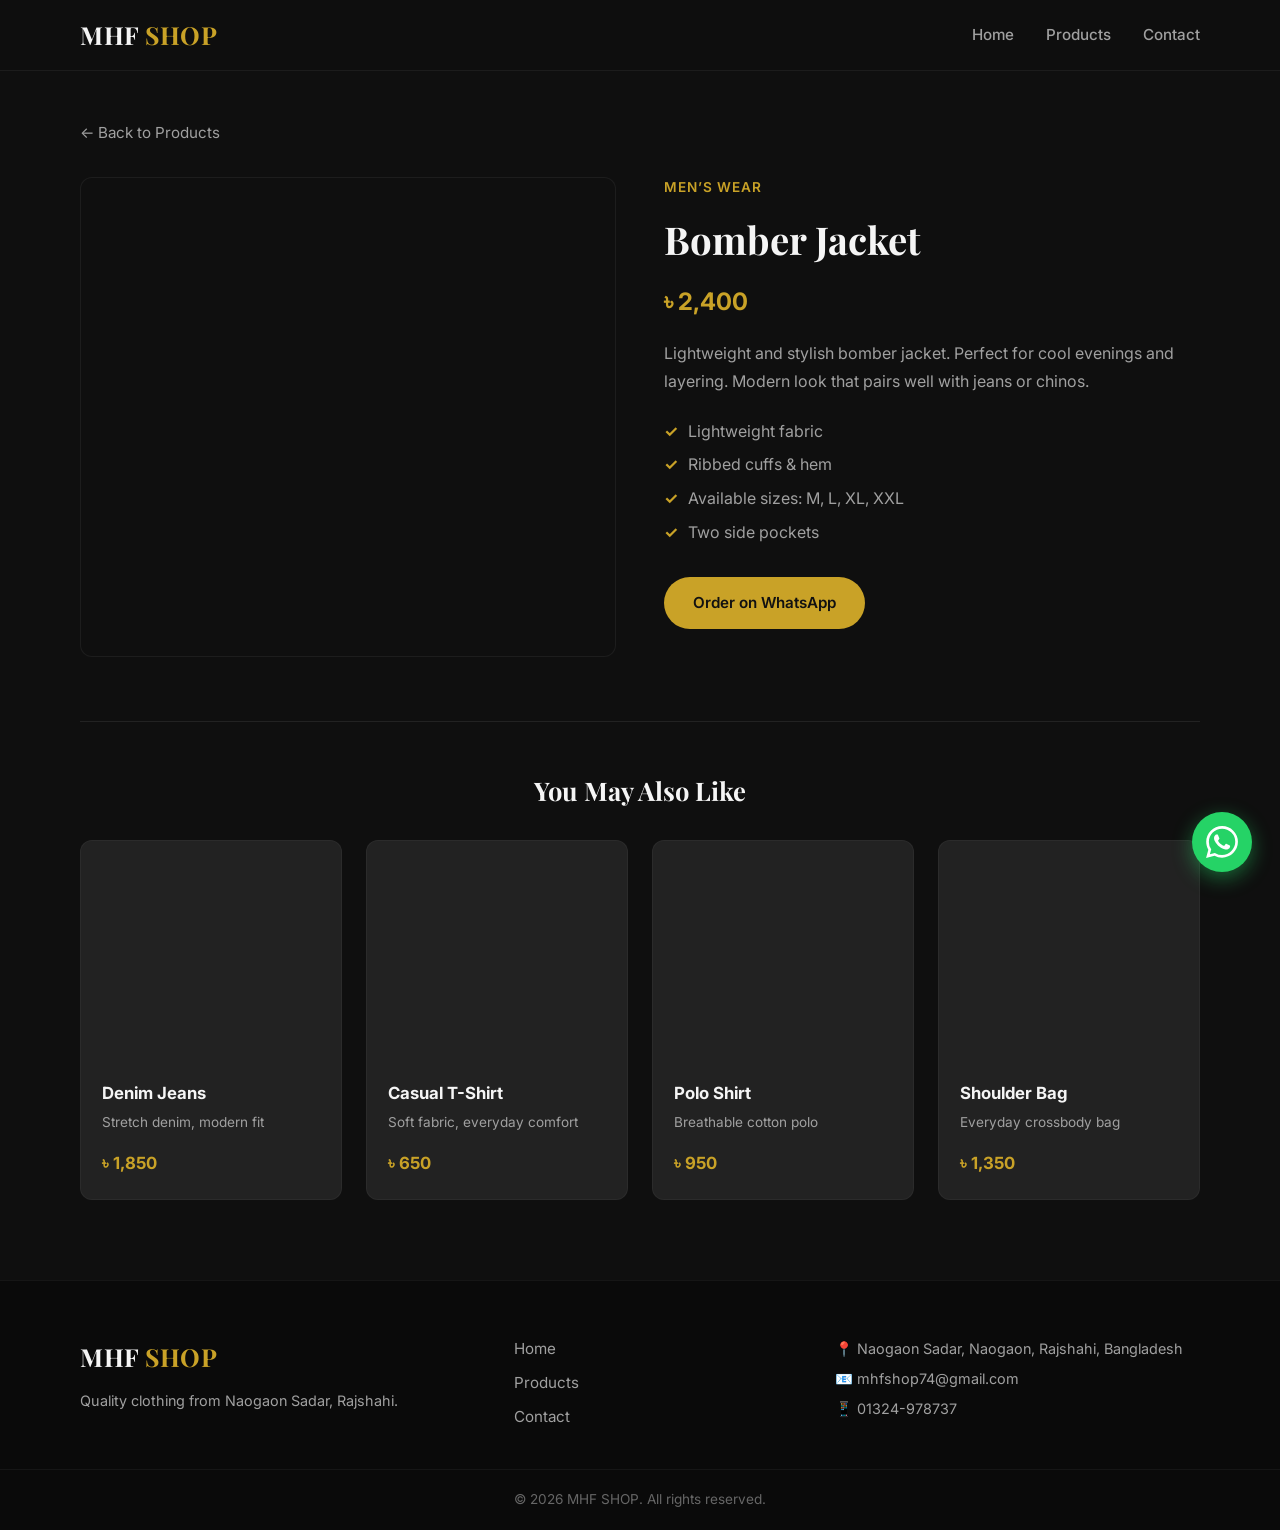
==== product-bomber-jacket.html @ 57a65a0b "Update product-bomber-jacket.html" ====
<!DOCTYPE html>
<html lang="en">
<head>
  <meta charset="UTF-8" />
  <meta name="viewport" content="width=device-width, initial-scale=1.0" />
  <title>Bomber Jacket | MHF SHOP</title>
  <link rel="stylesheet" href="styles.css" />
  <link href="https://fonts.googleapis.com/css2?family=Inter:wght@300;400;500;600;700&family=Playfair+Display:wght@600;700&display=swap" rel="stylesheet" />
</head>
<body>
  <header class="header">
    <div class="container header-inner">
      <a href="index.html" class="logo">MHF <span>SHOP</span></a>
      <nav class="nav" id="nav">
        <a href="index.html">Home</a>
        <a href="products.html">Products</a>
        <a href="index.html#contact">Contact</a>
      </nav>
      <button class="menu-toggle" id="menuToggle" aria-label="Toggle menu"><span></span><span></span><span></span></button>
    </div>
  </header>
  <section class="product-detail">
    <div class="container">
      <a href="products.html" class="back-link">← Back to Products</a>
      <div class="detail-grid">
        <div class="detail-image" style="background-image:url('https://images.unsplash.com/photo-1551028719-00167b16eac5?auto=format&fit=crop&w=800&q=80')"></div>
        <div class="detail-info">
          <p class="detail-category">Men’s Wear</p>
          <h1>Bomber Jacket</h1>
          <p class="detail-price">৳ 2,400</p>
          <p class="detail-desc">Lightweight and stylish bomber jacket. Perfect for cool evenings and layering. Modern look that pairs well with jeans or chinos.</p>
          <ul class="detail-features">
            <li>Lightweight fabric</li>
            <li>Ribbed cuffs & hem</li>
            <li>Available sizes: M, L, XL, XXL</li>
            <li>Two side pockets</li>
          </ul>
          <a href="#" class="btn btn-primary order-whatsapp"
   data-name="bomber jacket"
   data-price="৳ 2400"
   data-image="https://images.unsplash.com/photo-1551028719-00167b16eac5?auto=format&fit=crop&w=800&q=80">
  Order on WhatsApp</a>
        </div>
      </div>
      <div class="suggested">
        <h2>You May Also Like</h2>
        <div class="product-grid">
          <a href="product-denim-jeans.html" class="product-card">
            <div class="product-img" style="background-image:url('https://images.unsplash.com/photo-1594938298603-c8148c4dae35?auto=format&fit=crop&w=500&q=80')"></div>
            <div class="product-info"><h3>Denim Jeans</h3><p class="product-desc">Stretch denim, modern fit</p><span class="price">৳ 1,850</span></div>
          </a>
          <a href="product-casual-tshirt.html" class="product-card">
            <div class="product-img" style="background-image:url('https://images.unsplash.com/photo-1583743814966-8936f5b7be1a?auto=format&fit=crop&w=500&q=80')"></div>
            <div class="product-info"><h3>Casual T-Shirt</h3><p class="product-desc">Soft fabric, everyday comfort</p><span class="price">৳ 650</span></div>
          </a>
          <a href="product-polo-shirt.html" class="product-card">
            <div class="product-img" style="background-image:url('https://images.unsplash.com/photo-1596755094514-f87e34085b2c?auto=format&fit=crop&w=500&q=80')"></div>
            <div class="product-info"><h3>Polo Shirt</h3><p class="product-desc">Breathable cotton polo</p><span class="price">৳ 950</span></div>
          </a>
          <a href="product-shoulder-bag.html" class="product-card">
            <div class="product-img" style="background-image:url('https://images.unsplash.com/photo-1548036328-c9fa89d128fa?auto=format&fit=crop&w=500&q=80')"></div>
            <div class="product-info"><h3>Shoulder Bag</h3><p class="product-desc">Everyday crossbody bag</p><span class="price">৳ 1,350</span></div>
          </a>
        </div>
      </div>
    </div>
  </section>
  <footer class="footer">
    <div class="container footer-inner">
      <div class="footer-brand"><a href="index.html" class="logo">MHF <span>SHOP</span></a><p>Quality clothing from Naogaon Sadar, Rajshahi.</p></div>
      <div class="footer-links"><a href="index.html">Home</a><a href="products.html">Products</a><a href="index.html#contact">Contact</a></div>
      <div class="footer-contact"><p>📍 Naogaon Sadar, Naogaon, Rajshahi, Bangladesh</p><p>📧 mhfshop74@gmail.com</p><p>📱 01324-978737</p></div>
    </div>
    <div class="footer-bottom"><p>© 2026 MHF SHOP. All rights reserved.</p></div>
  </footer>
  <a href="https://wa.me/8801324978737" class="whatsapp-float" target="_blank" rel="noopener" aria-label="Chat on WhatsApp">
    <svg viewBox="0 0 24 24" width="32" height="32" fill="currentColor"><path d="M17.472 14.382c-.297-.149-1.758-.867-2.03-.967-.273-.099-.471-.148-.67.15-.197.297-.767.966-.94 1.164-.173.199-.347.223-.644.075-.297-.15-1.255-.463-2.39-1.475-.883-.788-1.48-1.761-1.653-2.059-.173-.297-.018-.458.13-.606.134-.133.298-.347.446-.52.149-.174.198-.298.298-.497.099-.198.05-.371-.025-.52-.075-.149-.669-1.612-.916-2.207-.242-.579-.487-.5-.669-.51-.173-.008-.371-.01-.57-.01-.198 0-.52.074-.792.372-.272.297-1.04 1.016-1.04 2.479 0 1.462 1.065 2.875 1.213 3.074.149.198 2.096 3.2 5.077 4.487.709.306 1.262.489 1.694.625.712.227 1.36.195 1.871.118.571-.085 1.758-.719 2.006-1.413.248-.694.248-1.289.173-1.413-.074-.124-.272-.198-.57-.347m-5.421 7.403h-.004a9.87 9.87 0 01-5.031-1.378l-.361-.214-3.741.982.998-3.648-.235-.374a9.86 9.86 0 01-1.51-5.26c.001-5.45 4.436-9.884 9.888-9.884 2.64 0 5.122 1.03 6.988 2.898a9.825 9.825 0 012.893 6.994c-.003 5.45-4.435 9.884-9.885 9.884m8.413-18.297A11.815 11.815 0 0012.05 0C5.495 0 .16 5.335.157 11.892c0 2.096.547 4.142 1.588 5.945L.057 24l6.305-1.654a11.882 11.882 0 005.683 1.448h.005c6.554 0 11.89-5.335 11.893-11.893a11.821 11.821 0 00-3.48-8.413z"/></svg>
  </a>
  <script src="script.js"></script>
</body>
</html>
---- styles.css ----
/* ===== Reset & Base ===== */
*, *::before, *::after { box-sizing: border-box; margin: 0; padding: 0; }

:root {
  --bg: #0f0f0f;
  --bg-soft: #1a1a1a;
  --bg-card: #222;
  --text: #f5f5f5;
  --text-muted: #a0a0a0;
  --accent: #c9a227;          /* gold */
  --accent-hover: #e0b830;
  --whatsapp: #25D366;
  --radius: 12px;
  --shadow: 0 10px 30px rgba(0,0,0,0.35);
  --transition: 0.25s ease;
}

html { scroll-behavior: smooth; }

body {
  font-family: 'Inter', system-ui, sans-serif;
  background: var(--bg);
  color: var(--text);
  line-height: 1.6;
  overflow-x: hidden;
}

img { max-width: 100%; display: block; }
a { text-decoration: none; color: inherit; }
ul { list-style: none; }

.container {
  width: min(1120px, 92%);
  margin-inline: auto;
}

/* ===== Header ===== */
.header {
  position: fixed;
  top: 0; left: 0; right: 0;
  z-index: 100;
  background: rgba(15,15,15,0.85);
  backdrop-filter: blur(12px);
  border-bottom: 1px solid rgba(255,255,255,0.06);
}

.header-inner {
  display: flex;
  align-items: center;
  justify-content: space-between;
  height: 70px;
}

.logo {
  font-family: 'Playfair Display', serif;
  font-size: 1.55rem;
  font-weight: 700;
  letter-spacing: 0.5px;
}
.logo span { color: var(--accent); }

.nav {
  display: flex;
  gap: 2rem;
}
.nav a {
  font-size: 0.95rem;
  font-weight: 500;
  color: var(--text-muted);
  transition: color var(--transition);
}
.nav a:hover { color: var(--accent); }

.menu-toggle {
  display: none;
  flex-direction: column;
  gap: 5px;
  background: none;
  border: none;
  cursor: pointer;
  padding: 4px;
}
.menu-toggle span {
  display: block;
  width: 24px;
  height: 2px;
  background: var(--text);
  transition: var(--transition);
}

/* ===== Hero ===== */
.hero {
  position: relative;
  min-height: 100vh;
  display: flex;
  align-items: center;
  background: 
    linear-gradient(135deg, rgba(15,15,15,0.75) 0%, rgba(15,15,15,0.55) 100%),
    url('https://images.unsplash.com/photo-1441986300917-64674bd600d8?auto=format&fit=crop&w=1600&q=80') center/cover no-repeat;
  padding-top: 70px;
}

.hero-overlay {
  position: absolute;
  inset: 0;
  background: radial-gradient(ellipse at 30% 50%, rgba(201,162,39,0.12), transparent 60%);
  pointer-events: none;
}

.hero-content {
  position: relative;
  z-index: 2;
  max-width: 640px;
  padding: 4rem 0;
}

.hero-tag {
  display: inline-block;
  font-size: 0.8rem;
  font-weight: 600;
  letter-spacing: 2px;
  text-transform: uppercase;
  color: var(--accent);
  margin-bottom: 1rem;
}

.hero h1 {
  font-family: 'Playfair Display', serif;
  font-size: clamp(2.6rem, 6vw, 4rem);
  line-height: 1.15;
  margin-bottom: 1.25rem;
}
.hero h1 span { color: var(--accent); }

.hero-desc {
  font-size: 1.1rem;
  color: var(--text-muted);
  margin-bottom: 2rem;
  max-width: 480px;
}

.hero-actions {
  display: flex;
  flex-wrap: wrap;
  gap: 1rem;
}

.btn {
  display: inline-flex;
  align-items: center;
  justify-content: center;
  padding: 0.85rem 1.8rem;
  border-radius: 50px;
  font-weight: 600;
  font-size: 0.95rem;
  transition: all var(--transition);
}

.btn-primary {
  background: var(--accent);
  color: #111;
}
.btn-primary:hover {
  background: var(--accent-hover);
  transform: translateY(-2px);
  box-shadow: 0 8px 20px rgba(201,162,39,0.35);
}

.btn-outline {
  border: 1.5px solid rgba(255,255,255,0.35);
  color: var(--text);
}
.btn-outline:hover {
  border-color: var(--accent);
  color: var(--accent);
}

/* ===== Collections ===== */
.collections {
  padding: 6rem 0;
  background: var(--bg);
}

.section-header {
  text-align: center;
  margin-bottom: 3.5rem;
}
.section-header h2 {
  font-family: 'Playfair Display', serif;
  font-size: clamp(1.9rem, 4vw, 2.6rem);
  margin-bottom: 0.6rem;
}
.section-header p {
  color: var(--text-muted);
  font-size: 1.05rem;
}
.section-header.light h2,
.section-header.light p { color: #fff; }
.section-header.light p { opacity: 0.8; }

.collection-grid {
  display: grid;
  grid-template-columns: repeat(auto-fit, minmax(240px, 1fr));
  gap: 1.5rem;
}

.collection-card {
  background: var(--bg-card);
  border-radius: var(--radius);
  overflow: hidden;
  transition: transform var(--transition), box-shadow var(--transition);
}
.collection-card:hover {
  transform: translateY(-6px);
  box-shadow: var(--shadow);
}

.card-img {
  height: 220px;
  background-size: cover;
  background-position: center;
  transition: transform 0.4s ease;
}
.collection-card:hover .card-img { transform: scale(1.05); }

.card-img.men {
  background-image: url('https://images.unsplash.com/photo-1617137968427-85924c800a22?auto=format&fit=crop&w=600&q=80');
}
.card-img.accessories {
  background-image: url('https://images.unsplash.com/photo-1553062407-98eeb64c6a62?auto=format&fit=crop&w=600&q=80');
}

.card-body {
  padding: 1.4rem 1.5rem 1.6rem;
}
.card-body h3 {
  font-size: 1.2rem;
  margin-bottom: 0.35rem;
}
.card-body p {
  font-size: 0.9rem;
  color: var(--text-muted);
  margin-bottom: 1rem;
}
.card-link {
  font-size: 0.9rem;
  font-weight: 600;
  color: var(--accent);
  transition: color var(--transition);
}
.card-link:hover { color: var(--accent-hover); }

/* ===== About ===== */
.about {
  padding: 6rem 0;
  background: var(--bg-soft);
}

.about-inner {
  display: grid;
  grid-template-columns: 1.4fr 1fr;
  gap: 3.5rem;
  align-items: center;
}

.about-text h2 {
  font-family: 'Playfair Display', serif;
  font-size: clamp(1.8rem, 3.5vw, 2.4rem);
  margin-bottom: 1.2rem;
}
.about-text p {
  color: var(--text-muted);
  margin-bottom: 1rem;
}
.about-text strong { color: var(--text); }

.about-points {
  margin-top: 1.5rem;
}
.about-points li {
  position: relative;
  padding-left: 1.6rem;
  margin-bottom: 0.6rem;
  color: var(--text-muted);
}
.about-points li::before {
  content: "✓";
  position: absolute;
  left: 0;
  color: var(--accent);
  font-weight: 700;
}

.about-card {
  background: var(--bg-card);
  border-radius: var(--radius);
  padding: 2rem;
  border: 1px solid rgba(255,255,255,0.06);
}
.about-card h3 {
  font-size: 1.25rem;
  margin-bottom: 1.2rem;
  color: var(--accent);
}
.location {
  display: flex;
  gap: 0.6rem;
  color: var(--text-muted);
  margin-bottom: 1.5rem;
  line-height: 1.5;
}
.location svg { flex-shrink: 0; margin-top: 3px; color: var(--accent); }

.social-link {
  display: inline-flex;
  align-items: center;
  gap: 0.5rem;
  font-weight: 600;
  color: var(--text);
  transition: color var(--transition);
}
.social-link:hover { color: var(--accent); }
.social-link svg { color: #1877F2; }

/* ===== Contact ===== */
.contact {
  padding: 6rem 0;
  background: linear-gradient(160deg, #1a1508 0%, #0f0f0f 60%);
}

.contact-grid {
  display: grid;
  grid-template-columns: repeat(auto-fit, minmax(240px, 1fr));
  gap: 1.5rem;
}

.contact-card {
  background: var(--bg-card);
  border-radius: var(--radius);
  padding: 2rem 1.5rem;
  text-align: center;
  border: 1px solid rgba(255,255,255,0.05);
  transition: transform var(--transition), border-color var(--transition);
}
.contact-card:hover {
  transform: translateY(-5px);
  border-color: rgba(201,162,39,0.35);
}

.contact-icon {
  width: 56px;
  height: 56px;
  border-radius: 50%;
  display: grid;
  place-items: center;
  margin: 0 auto 1.1rem;
}
.contact-icon.whatsapp { background: rgba(37,211,102,0.15); color: var(--whatsapp); }
.contact-icon.email { background: rgba(201,162,39,0.15); color: var(--accent); }
.contact-icon.facebook { background: rgba(24,119,242,0.15); color: #1877F2; }

.contact-card h3 {
  font-size: 1.15rem;
  margin-bottom: 0.35rem;
}
.contact-card p {
  font-size: 0.9rem;
  color: var(--text-muted);
  margin-bottom: 1rem;
}
.contact-card .cta {
  font-size: 0.85rem;
  font-weight: 600;
  color: var(--accent);
}

/* ===== Footer ===== */
.footer {
  background: #0a0a0a;
  border-top: 1px solid rgba(255,255,255,0.05);
  padding-top: 3.5rem;
}

.footer-inner {
  display: grid;
  grid-template-columns: 1.4fr 1fr 1.3fr;
  gap: 2.5rem;
  padding-bottom: 2.5rem;
}

.footer-brand .logo { margin-bottom: 0.8rem; display: inline-block; }
.footer-brand p { color: var(--text-muted); font-size: 0.9rem; }

.footer-links {
  display: flex;
  flex-direction: column;
  gap: 0.6rem;
}
.footer-links a {
  color: var(--text-muted);
  font-size: 0.95rem;
  transition: color var(--transition);
}
.footer-links a:hover { color: var(--accent); }

.footer-contact p {
  color: var(--text-muted);
  font-size: 0.9rem;
  margin-bottom: 0.45rem;
}

.footer-bottom {
  border-top: 1px solid rgba(255,255,255,0.05);
  padding: 1.2rem 0;
  text-align: center;
}
.footer-bottom p {
  font-size: 0.85rem;
  color: #666;
}

/* ===== Floating WhatsApp ===== */
.whatsapp-float {
  position: fixed;
  bottom: 28px;
  right: 28px;
  width: 60px;
  height: 60px;
  background: var(--whatsapp);
  color: #fff;
  border-radius: 50%;
  display: grid;
  place-items: center;
  box-shadow: 0 6px 20px rgba(37,211,102,0.45);
  z-index: 99;
  transition: transform 0.2s ease, box-shadow 0.2s ease;
}
.whatsapp-float:hover {
  transform: scale(1.08);
  box-shadow: 0 8px 28px rgba(37,211,102,0.55);
}
.whatsapp-float:active { transform: scale(0.96); }

/* ===== Responsive ===== */
@media (max-width: 900px) {
  .about-inner {
    grid-template-columns: 1fr;
    gap: 2.5rem;
  }
  .footer-inner {
    grid-template-columns: 1fr;
    gap: 2rem;
  }
}

@media (max-width: 768px) {
  .nav {
    position: fixed;
    top: 70px;
    left: 0; right: 0;
    background: var(--bg-soft);
    flex-direction: column;
    align-items: center;
    padding: 1.5rem 0;
    gap: 1.2rem;
    transform: translateY(-120%);
    opacity: 0;
    pointer-events: none;
    transition: all 0.3s ease;
    border-bottom: 1px solid rgba(255,255,255,0.06);
  }
  .nav.open {
    transform: translateY(0);
    opacity: 1;
    pointer-events: auto;
  }
  .menu-toggle { display: flex; }

  .hero-content { text-align: center; }
  .hero-actions { justify-content: center; }
  .hero-desc { margin-inline: auto; }
}

@media (max-width: 480px) {
  .whatsapp-float {
    width: 54px;
    height: 54px;
    bottom: 20px;
    right: 20px;
  }
  .whatsapp-float svg { width: 28px; height: 28px; }
}

/* ===== Extra: two-col collections ===== */
.collection-grid.two-col {
  grid-template-columns: repeat(2, 1fr);
  max-width: 800px;
  margin-inline: auto;
}
.center-btn {
  text-align: center;
  margin-top: 2.5rem;
}

/* ===== Gallery / Picture Section ===== */
.gallery {
  padding: 6rem 0;
  background: var(--bg-soft);
}
.gallery-grid {
  display: grid;
  grid-template-columns: repeat(3, 1fr);
  gap: 1rem;
}
.gallery-item {
  height: 240px;
  border-radius: var(--radius);
  background-size: cover;
  background-position: center;
  transition: transform 0.35s ease;
}
.gallery-item:hover {
  transform: scale(1.03);
}
.gallery-item.g1 { background-image: url('https://images.unsplash.com/photo-1441986300917-64674bd600d8?auto=format&fit=crop&w=600&q=80'); }
.gallery-item.g2 { background-image: url('https://images.unsplash.com/photo-1617137968427-85924c800a22?auto=format&fit=crop&w=600&q=80'); }
.gallery-item.g3 { background-image: url('https://images.unsplash.com/photo-1483985988355-763728e1935b?auto=format&fit=crop&w=600&q=80'); }
.gallery-item.g4 { background-image: url('https://images.unsplash.com/photo-1553062407-98eeb64c6a62?auto=format&fit=crop&w=600&q=80'); }
.gallery-item.g5 { background-image: url('https://images.unsplash.com/photo-1583743814966-8936f5b7be1a?auto=format&fit=crop&w=600&q=80'); }
.gallery-item.g6 { background-image: url('https://images.unsplash.com/photo-1594938298603-c8148c4dae35?auto=format&fit=crop&w=600&q=80'); }

/* ===== Products Page ===== */
.page-hero {
  padding: 140px 0 60px;
  background: linear-gradient(135deg, #1a1508 0%, #0f0f0f 100%);
  text-align: center;
}
.page-hero h1 {
  font-family: 'Playfair Display', serif;
  font-size: clamp(2rem, 5vw, 3rem);
  margin-bottom: 0.6rem;
}
.page-hero p {
  color: var(--text-muted);
  font-size: 1.1rem;
}

.products-section {
  padding: 4rem 0 6rem;
}

.product-category {
  margin-bottom: 4rem;
}
.category-header {
  margin-bottom: 2rem;
  border-bottom: 1px solid rgba(255,255,255,0.08);
  padding-bottom: 1rem;
}
.category-header h2 {
  font-family: 'Playfair Display', serif;
  font-size: 1.8rem;
  margin-bottom: 0.3rem;
}
.category-header p {
  color: var(--text-muted);
}

.product-grid {
  display: grid;
  grid-template-columns: repeat(auto-fill, minmax(240px, 1fr));
  gap: 1.5rem;
}

.product-card {
  background: var(--bg-card);
  border-radius: var(--radius);
  overflow: hidden;
  transition: transform var(--transition), box-shadow var(--transition);
  border: 1px solid rgba(255,255,255,0.04);
}
.product-card:hover {
  transform: translateY(-5px);
  box-shadow: var(--shadow);
}

.product-img {
  height: 220px;
  background-size: cover;
  background-position: center;
  transition: transform 0.4s ease;
}
.product-card:hover .product-img {
  transform: scale(1.05);
}

.product-info {
  padding: 1.2rem 1.3rem 1.4rem;
}
.product-info h3 {
  font-size: 1.05rem;
  margin-bottom: 0.3rem;
}
.product-desc {
  font-size: 0.85rem;
  color: var(--text-muted);
  margin-bottom: 1rem;
}

.product-footer {
  display: flex;
  align-items: center;
  justify-content: space-between;
}
.price {
  font-weight: 700;
  color: var(--accent);
  font-size: 1.05rem;
}

.btn-sm {
  display: inline-block;
  padding: 0.45rem 1rem;
  background: var(--accent);
  color: #111;
  font-size: 0.85rem;
  font-weight: 600;
  border-radius: 50px;
  transition: background var(--transition);
}
.btn-sm:hover {
  background: var(--accent-hover);
}

.order-note {
  text-align: center;
  background: var(--bg-soft);
  border-radius: var(--radius);
  padding: 2rem;
  margin-top: 2rem;
  border: 1px solid rgba(255,255,255,0.06);
}
.order-note p {
  color: var(--text-muted);
  margin-bottom: 1.2rem;
}

.nav a.active {
  color: var(--accent);
}

/* Responsive for new sections */
@media (max-width: 768px) {
  .collection-grid.two-col {
    grid-template-columns: 1fr;
  }
  .gallery-grid {
    grid-template-columns: repeat(2, 1fr);
  }
  .gallery-item {
    height: 180px;
  }
}

@media (max-width: 480px) {
  .gallery-grid {
    grid-template-columns: 1fr;
  }
}

/* ===== Product Detail Page ===== */
.product-detail {
  padding: 120px 0 5rem;
}
.back-link {
  display: inline-block;
  color: var(--text-muted);
  font-size: 0.95rem;
  margin-bottom: 2rem;
  transition: color var(--transition);
}
.back-link:hover { color: var(--accent); }

.detail-grid {
  display: grid;
  grid-template-columns: 1fr 1fr;
  gap: 3rem;
  align-items: start;
  margin-bottom: 4rem;
}
.detail-image {
  height: 480px;
  border-radius: var(--radius);
  background-size: cover;
  background-position: center;
  border: 1px solid rgba(255,255,255,0.06);
}
.detail-category {
  font-size: 0.85rem;
  font-weight: 600;
  letter-spacing: 1px;
  text-transform: uppercase;
  color: var(--accent);
  margin-bottom: 0.6rem;
}
.detail-info h1 {
  font-family: 'Playfair Display', serif;
  font-size: clamp(1.8rem, 4vw, 2.4rem);
  margin-bottom: 0.8rem;
}
.detail-price {
  font-size: 1.5rem;
  font-weight: 700;
  color: var(--accent);
  margin-bottom: 1.2rem;
}
.detail-desc {
  color: var(--text-muted);
  margin-bottom: 1.5rem;
  line-height: 1.7;
}
.detail-features {
  margin-bottom: 2rem;
}
.detail-features li {
  position: relative;
  padding-left: 1.5rem;
  margin-bottom: 0.5rem;
  color: var(--text-muted);
}
.detail-features li::before {
  content: "✓";
  position: absolute;
  left: 0;
  color: var(--accent);
  font-weight: 700;
}

.suggested {
  border-top: 1px solid rgba(255,255,255,0.08);
  padding-top: 3rem;
}
.suggested h2 {
  font-family: 'Playfair Display', serif;
  font-size: 1.6rem;
  margin-bottom: 1.8rem;
  text-align: center;
}
.suggested .product-card {
  text-decoration: none;
  color: inherit;
  display: block;
}

@media (max-width: 768px) {
  .detail-grid {
    grid-template-columns: 1fr;
    gap: 2rem;
  }
  .detail-image {
    height: 320px;
  }
}

/* Product cards as links */
a.product-card {
  text-decoration: none;
  color: inherit;
  display: block;
}
a.product-card .btn-sm {
  pointer-events: none;
}
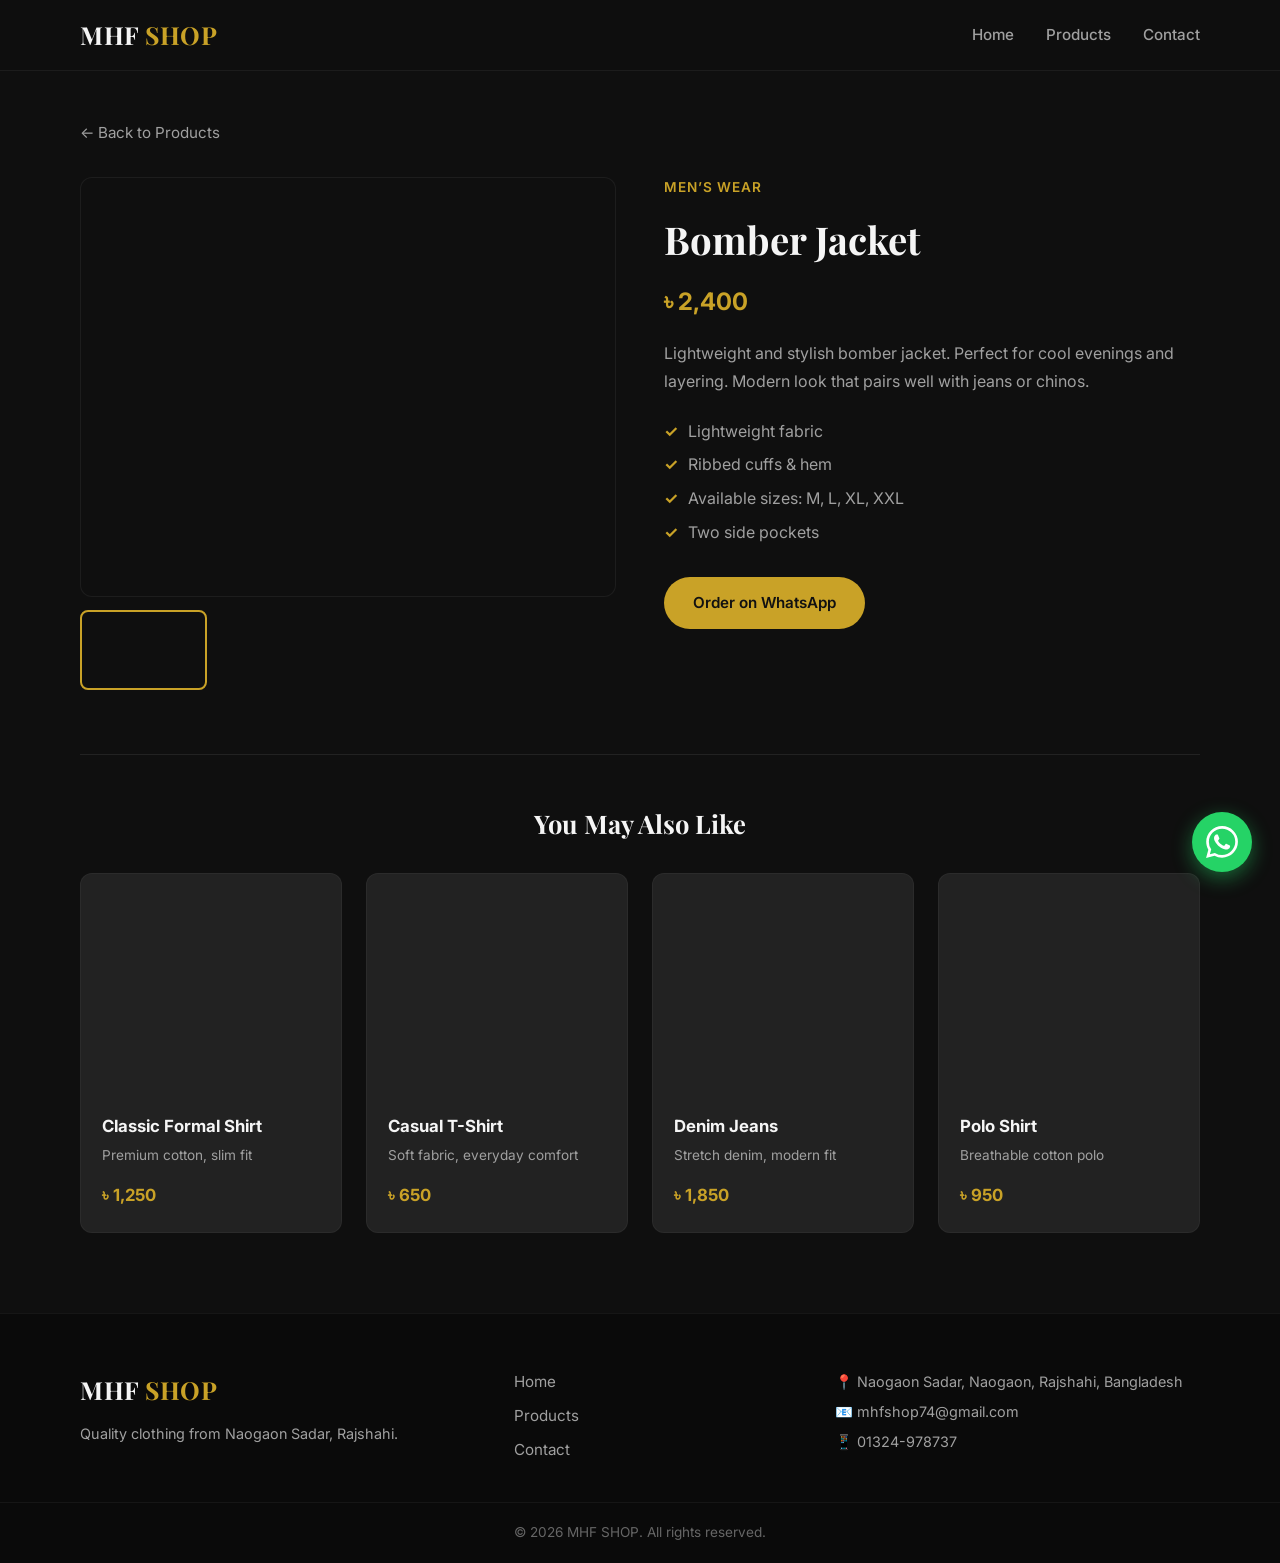
==== commit 799e1618: "Update product-bomber-jacket.html" ====
--- a/product-bomber-jacket.html
+++ b/product-bomber-jacket.html
@@ -19,11 +19,20 @@
       <button class="menu-toggle" id="menuToggle" aria-label="Toggle menu"><span></span><span></span><span></span></button>
     </div>
   </header>
+
   <section class="product-detail">
     <div class="container">
       <a href="products.html" class="back-link">← Back to Products</a>
       <div class="detail-grid">
-        <div class="detail-image" style="background-image:url('https://images.unsplash.com/photo-1551028719-00167b16eac5?auto=format&fit=crop&w=800&q=80')"></div>
+      <div class="detail-gallery">
+        <div class="detail-main-img" id="mainProductImg" style="background-image:url('https://images.unsplash.com/photo-1551028719-00167b16eac5?auto=format&fit=crop&w=800&q=80')"></div>
+        <div class="detail-thumbs">
+          <div class="detail-thumb active" data-img="https://images.unsplash.com/photo-1551028719-00167b16eac5?auto=format&fit=crop&w=800&q=80" style="background-image:url('https://images.unsplash.com/photo-1551028719-00167b16eac5?auto=format&fit=crop&w=800&q=80')"></div>
+          <div class="detail-thumb" data-img="https://images.unsplash.com/photo-1591047139829-d91aecb6caea?auto=format&fit=crop&w=800&q=80" style="background-image:url('https://images.unsplash.com/photo-1591047139829-d91aecb6caea?auto=format&fit=crop&w=800&q=80')"></div>
+          <div class="detail-thumb" data-img="https://images.unsplash.com/photo-1544022613-e87ca75a784a?auto=format&fit=crop&w=800&q=80" style="background-image:url('https://images.unsplash.com/photo-1544022613-e87ca75a784a?auto=format&fit=crop&w=800&q=80')"></div>
+          <div class="detail-thumb" data-img="https://images.unsplash.com/photo-1495105787522-5334e3ffa0ef?auto=format&fit=crop&w=800&q=80" style="background-image:url('https://images.unsplash.com/photo-1495105787522-5334e3ffa0ef?auto=format&fit=crop&w=800&q=80')"></div>
+        </div>
+      </div>
         <div class="detail-info">
           <p class="detail-category">Men’s Wear</p>
           <h1>Bomber Jacket</h1>
@@ -35,44 +44,56 @@
             <li>Available sizes: M, L, XL, XXL</li>
             <li>Two side pockets</li>
           </ul>
-          <a href="#" class="btn btn-primary order-whatsapp"
-   data-name="bomber jacket"
-   data-price="৳ 2400"
-   data-image="https://images.unsplash.com/photo-1551028719-00167b16eac5?auto=format&fit=crop&w=800&q=80">
-  Order on WhatsApp</a>
+          <a href="https://wa.me/8801324978737?text=Hi%20MHF%20SHOP%2C%20I%20want%20to%20order%20Bomber%20Jacket" class="btn btn-primary" target="_blank" rel="noopener">Order on WhatsApp</a>
         </div>
       </div>
+
       <div class="suggested">
         <h2>You May Also Like</h2>
         <div class="product-grid">
-          <a href="product-denim-jeans.html" class="product-card">
-            <div class="product-img" style="background-image:url('https://images.unsplash.com/photo-1594938298603-c8148c4dae35?auto=format&fit=crop&w=500&q=80')"></div>
-            <div class="product-info"><h3>Denim Jeans</h3><p class="product-desc">Stretch denim, modern fit</p><span class="price">৳ 1,850</span></div>
+
+          <a href="product-formal-shirt.html" class="product-card">
+            <div class="product-img" style="background-image:url('https://images.unsplash.com/photo-1602810318383-e386cc2a3ccf?auto=format&fit=crop&w=500&q=80')"></div>
+            <div class="product-info"><h3>Classic Formal Shirt</h3><p class="product-desc">Premium cotton, slim fit</p><span class="price">৳ 1,250</span></div>
           </a>
           <a href="product-casual-tshirt.html" class="product-card">
             <div class="product-img" style="background-image:url('https://images.unsplash.com/photo-1583743814966-8936f5b7be1a?auto=format&fit=crop&w=500&q=80')"></div>
             <div class="product-info"><h3>Casual T-Shirt</h3><p class="product-desc">Soft fabric, everyday comfort</p><span class="price">৳ 650</span></div>
           </a>
+          <a href="product-denim-jeans.html" class="product-card">
+            <div class="product-img" style="background-image:url('https://images.unsplash.com/photo-1594938298603-c8148c4dae35?auto=format&fit=crop&w=500&q=80')"></div>
+            <div class="product-info"><h3>Denim Jeans</h3><p class="product-desc">Stretch denim, modern fit</p><span class="price">৳ 1,850</span></div>
+          </a>
           <a href="product-polo-shirt.html" class="product-card">
             <div class="product-img" style="background-image:url('https://images.unsplash.com/photo-1596755094514-f87e34085b2c?auto=format&fit=crop&w=500&q=80')"></div>
             <div class="product-info"><h3>Polo Shirt</h3><p class="product-desc">Breathable cotton polo</p><span class="price">৳ 950</span></div>
           </a>
-          <a href="product-shoulder-bag.html" class="product-card">
-            <div class="product-img" style="background-image:url('https://images.unsplash.com/photo-1548036328-c9fa89d128fa?auto=format&fit=crop&w=500&q=80')"></div>
-            <div class="product-info"><h3>Shoulder Bag</h3><p class="product-desc">Everyday crossbody bag</p><span class="price">৳ 1,350</span></div>
-          </a>
+
         </div>
       </div>
     </div>
   </section>
+
   <footer class="footer">
     <div class="container footer-inner">
-      <div class="footer-brand"><a href="index.html" class="logo">MHF <span>SHOP</span></a><p>Quality clothing from Naogaon Sadar, Rajshahi.</p></div>
-      <div class="footer-links"><a href="index.html">Home</a><a href="products.html">Products</a><a href="index.html#contact">Contact</a></div>
-      <div class="footer-contact"><p>📍 Naogaon Sadar, Naogaon, Rajshahi, Bangladesh</p><p>📧 mhfshop74@gmail.com</p><p>📱 01324-978737</p></div>
+      <div class="footer-brand">
+        <a href="index.html" class="logo">MHF <span>SHOP</span></a>
+        <p>Quality clothing from Naogaon Sadar, Rajshahi.</p>
+      </div>
+      <div class="footer-links">
+        <a href="index.html">Home</a>
+        <a href="products.html">Products</a>
+        <a href="index.html#contact">Contact</a>
+      </div>
+      <div class="footer-contact">
+        <p>📍 Naogaon Sadar, Naogaon, Rajshahi, Bangladesh</p>
+        <p>📧 mhfshop74@gmail.com</p>
+        <p>📱 01324-978737</p>
+      </div>
     </div>
     <div class="footer-bottom"><p>© 2026 MHF SHOP. All rights reserved.</p></div>
   </footer>
+
   <a href="https://wa.me/8801324978737" class="whatsapp-float" target="_blank" rel="noopener" aria-label="Chat on WhatsApp">
     <svg viewBox="0 0 24 24" width="32" height="32" fill="currentColor"><path d="M17.472 14.382c-.297-.149-1.758-.867-2.03-.967-.273-.099-.471-.148-.67.15-.197.297-.767.966-.94 1.164-.173.199-.347.223-.644.075-.297-.15-1.255-.463-2.39-1.475-.883-.788-1.48-1.761-1.653-2.059-.173-.297-.018-.458.13-.606.134-.133.298-.347.446-.52.149-.174.198-.298.298-.497.099-.198.05-.371-.025-.52-.075-.149-.669-1.612-.916-2.207-.242-.579-.487-.5-.669-.51-.173-.008-.371-.01-.57-.01-.198 0-.52.074-.792.372-.272.297-1.04 1.016-1.04 2.479 0 1.462 1.065 2.875 1.213 3.074.149.198 2.096 3.2 5.077 4.487.709.306 1.262.489 1.694.625.712.227 1.36.195 1.871.118.571-.085 1.758-.719 2.006-1.413.248-.694.248-1.289.173-1.413-.074-.124-.272-.198-.57-.347m-5.421 7.403h-.004a9.87 9.87 0 01-5.031-1.378l-.361-.214-3.741.982.998-3.648-.235-.374a9.86 9.86 0 01-1.51-5.26c.001-5.45 4.436-9.884 9.888-9.884 2.64 0 5.122 1.03 6.988 2.898a9.825 9.825 0 012.893 6.994c-.003 5.45-4.435 9.884-9.885 9.884m8.413-18.297A11.815 11.815 0 0012.05 0C5.495 0 .16 5.335.157 11.892c0 2.096.547 4.142 1.588 5.945L.057 24l6.305-1.654a11.882 11.882 0 005.683 1.448h.005c6.554 0 11.89-5.335 11.893-11.893a11.821 11.821 0 00-3.48-8.413z"/></svg>
   </a>
--- a/styles.css
+++ b/styles.css
@@ -771,3 +771,43 @@
 a.product-card .btn-sm {
   pointer-events: none;
 }
+
+/* ===== Multi-image product gallery ===== */
+.detail-gallery {
+  display: flex;
+  flex-direction: column;
+  gap: 0.8rem;
+}
+.detail-main-img {
+  height: 420px;
+  border-radius: var(--radius);
+  background-size: cover;
+  background-position: center;
+  border: 1px solid rgba(255,255,255,0.06);
+  transition: background-image 0.25s ease;
+}
+.detail-thumbs {
+  display: grid;
+  grid-template-columns: repeat(4, 1fr);
+  gap: 0.6rem;
+}
+.detail-thumb {
+  height: 80px;
+  border-radius: 8px;
+  background-size: cover;
+  background-position: center;
+  cursor: pointer;
+  border: 2px solid transparent;
+  opacity: 0.7;
+  transition: all 0.2s ease;
+}
+.detail-thumb:hover,
+.detail-thumb.active {
+  opacity: 1;
+  border-color: var(--accent);
+}
+
+@media (max-width: 768px) {
+  .detail-main-img { height: 300px; }
+  .detail-thumb { height: 64px; }
+}
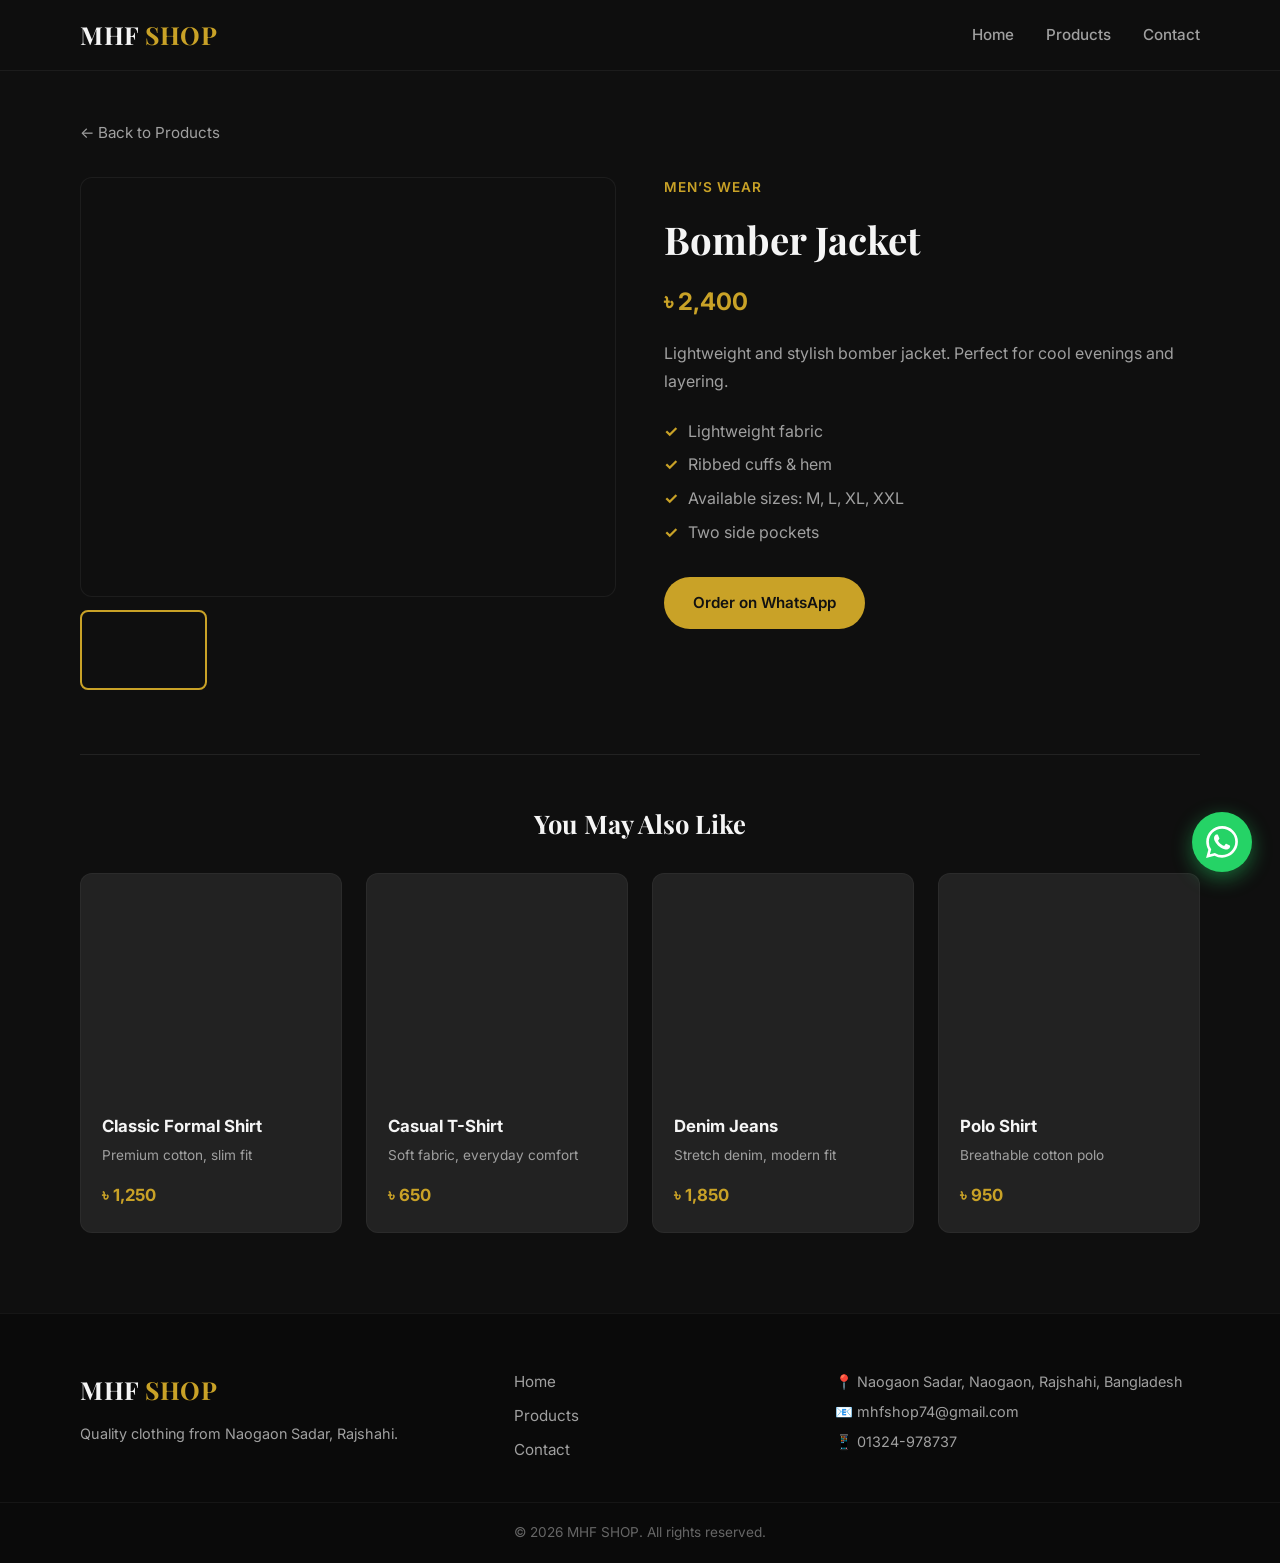
==== commit 0deadd44: "Update product-bomber-jacket.html" ====
--- a/product-bomber-jacket.html
+++ b/product-bomber-jacket.html
@@ -20,7 +20,7 @@
     </div>
   </header>
 
-  <section class="product-detail">
+  <section class="product-detail" data-product="bomber-jacket">
     <div class="container">
       <a href="products.html" class="back-link">← Back to Products</a>
       <div class="detail-grid">
@@ -97,6 +97,7 @@
   <a href="https://wa.me/8801324978737" class="whatsapp-float" target="_blank" rel="noopener" aria-label="Chat on WhatsApp">
     <svg viewBox="0 0 24 24" width="32" height="32" fill="currentColor"><path d="M17.472 14.382c-.297-.149-1.758-.867-2.03-.967-.273-.099-.471-.148-.67.15-.197.297-.767.966-.94 1.164-.173.199-.347.223-.644.075-.297-.15-1.255-.463-2.39-1.475-.883-.788-1.48-1.761-1.653-2.059-.173-.297-.018-.458.13-.606.134-.133.298-.347.446-.52.149-.174.198-.298.298-.497.099-.198.05-.371-.025-.52-.075-.149-.669-1.612-.916-2.207-.242-.579-.487-.5-.669-.51-.173-.008-.371-.01-.57-.01-.198 0-.52.074-.792.372-.272.297-1.04 1.016-1.04 2.479 0 1.462 1.065 2.875 1.213 3.074.149.198 2.096 3.2 5.077 4.487.709.306 1.262.489 1.694.625.712.227 1.36.195 1.871.118.571-.085 1.758-.719 2.006-1.413.248-.694.248-1.289.173-1.413-.074-.124-.272-.198-.57-.347m-5.421 7.403h-.004a9.87 9.87 0 01-5.031-1.378l-.361-.214-3.741.982.998-3.648-.235-.374a9.86 9.86 0 01-1.51-5.26c.001-5.45 4.436-9.884 9.888-9.884 2.64 0 5.122 1.03 6.988 2.898a9.825 9.825 0 012.893 6.994c-.003 5.45-4.435 9.884-9.885 9.884m8.413-18.297A11.815 11.815 0 0012.05 0C5.495 0 .16 5.335.157 11.892c0 2.096.547 4.142 1.588 5.945L.057 24l6.305-1.654a11.882 11.882 0 005.683 1.448h.005c6.554 0 11.89-5.335 11.893-11.893a11.821 11.821 0 00-3.48-8.413z"/></svg>
   </a>
+  <script src="products-data.js"></script>
   <script src="script.js"></script>
 </body>
 </html>
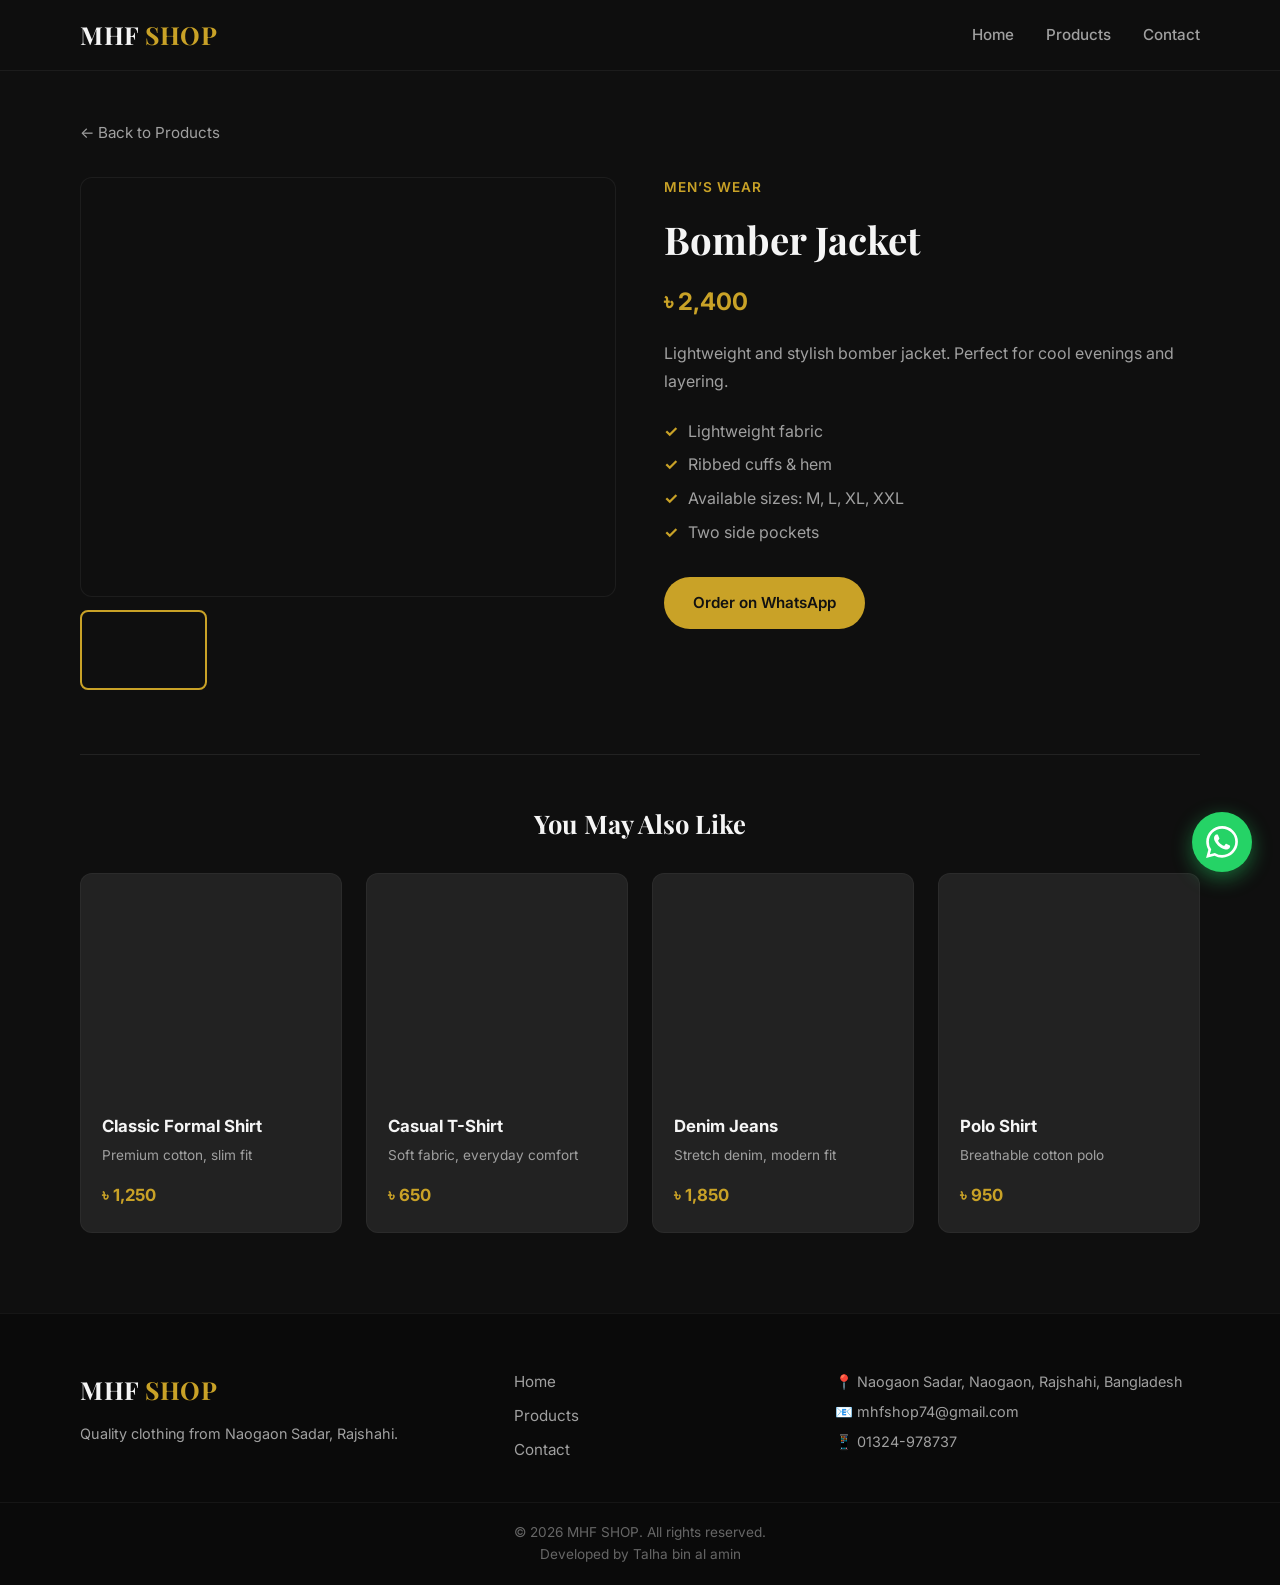
==== commit cf9752dc: "Update product-bomber-jacket.html" ====
--- a/product-bomber-jacket.html
+++ b/product-bomber-jacket.html
@@ -91,7 +91,7 @@
         <p>📱 01324-978737</p>
       </div>
     </div>
-    <div class="footer-bottom"><p>© 2026 MHF SHOP. All rights reserved.</p></div>
+    <div class="footer-bottom"><p>© 2026 MHF SHOP. All rights reserved.<br>Developed by Talha bin al amin</p></div>
   </footer>
 
   <a href="https://wa.me/8801324978737" class="whatsapp-float" target="_blank" rel="noopener" aria-label="Chat on WhatsApp">
--- a/styles.css
+++ b/styles.css
@@ -811,3 +811,103 @@
   .detail-main-img { height: 300px; }
   .detail-thumb { height: 64px; }
 }
+
+/* ===== Fullscreen image lightbox ===== */
+.lightbox {
+  display: none;
+  position: fixed;
+  inset: 0;
+  z-index: 9999;
+  background: rgba(0,0,0,0.92);
+  align-items: center;
+  justify-content: center;
+  padding: 1rem;
+}
+.lightbox.open {
+  display: flex;
+}
+.lightbox img {
+  max-width: 95%;
+  max-height: 90vh;
+  object-fit: contain;
+  border-radius: 8px;
+  box-shadow: 0 8px 40px rgba(0,0,0,0.5);
+}
+.lightbox-close {
+  position: absolute;
+  top: 16px;
+  right: 20px;
+  background: none;
+  border: none;
+  color: #fff;
+  font-size: 2.2rem;
+  cursor: pointer;
+  line-height: 1;
+  z-index: 10000;
+  padding: 0.25rem 0.5rem;
+}
+.lightbox-close:hover { opacity: 0.7; }
+.detail-main-img {
+  cursor: zoom-in;
+}
+
+/* Zoomable lightbox image */
+.lightbox img {
+  max-width: 95%;
+  max-height: 90vh;
+  object-fit: contain;
+  border-radius: 8px;
+  box-shadow: 0 8px 40px rgba(0,0,0,0.5);
+  transition: transform 0.2s ease;
+  cursor: zoom-in;
+  touch-action: none;
+  user-select: none;
+}
+.lightbox img.zoomed {
+  cursor: grab;
+  max-width: none;
+  max-height: none;
+}
+
+.lightbox-stage {
+  width: 100%;
+  height: 100%;
+  display: flex;
+  align-items: center;
+  justify-content: center;
+  overflow: hidden;
+}
+.lightbox-img {
+  max-width: 95%;
+  max-height: 85vh;
+  object-fit: contain;
+  border-radius: 8px;
+  transition: transform 0.15s ease;
+  transform-origin: center center;
+  user-select: none;
+  -webkit-user-drag: none;
+}
+.lightbox-controls {
+  position: absolute;
+  bottom: 24px;
+  left: 50%;
+  transform: translateX(-50%);
+  display: flex;
+  gap: 16px;
+  z-index: 10001;
+}
+.lightbox-controls button {
+  width: 48px;
+  height: 48px;
+  border-radius: 50%;
+  border: none;
+  background: rgba(255,255,255,0.2);
+  color: #fff;
+  font-size: 1.8rem;
+  line-height: 1;
+  cursor: pointer;
+  backdrop-filter: blur(6px);
+}
+.lightbox-controls button:active {
+  background: rgba(255,255,255,0.35);
+}
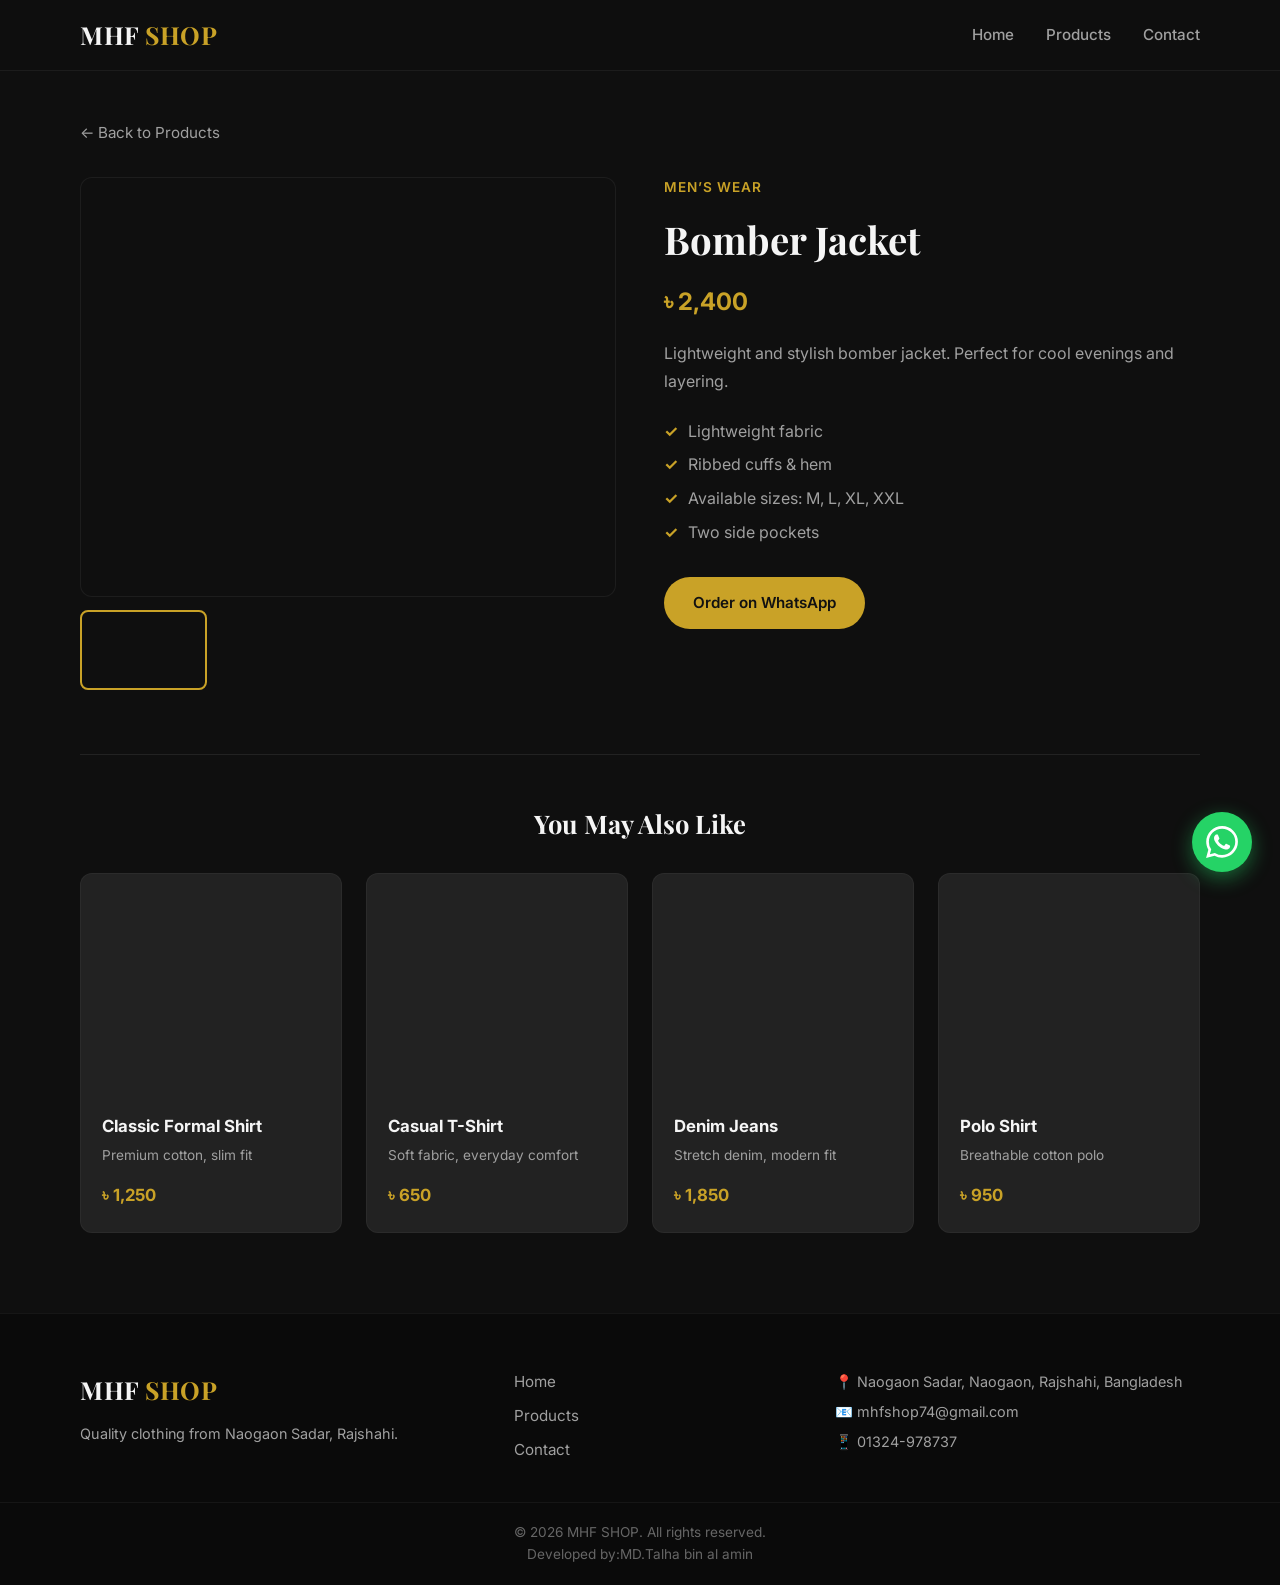
==== commit b7e2c025: "Update product-bomber-jacket.html" ====
--- a/product-bomber-jacket.html
+++ b/product-bomber-jacket.html
@@ -91,7 +91,7 @@
         <p>📱 01324-978737</p>
       </div>
     </div>
-    <div class="footer-bottom"><p>© 2026 MHF SHOP. All rights reserved.<br>Developed by Talha bin al amin</p></div>
+    <div class="footer-bottom"><p>© 2026 MHF SHOP. All rights reserved.<br>Developed by:MD.Talha bin al amin</p></div>
   </footer>
 
   <a href="https://wa.me/8801324978737" class="whatsapp-float" target="_blank" rel="noopener" aria-label="Chat on WhatsApp">
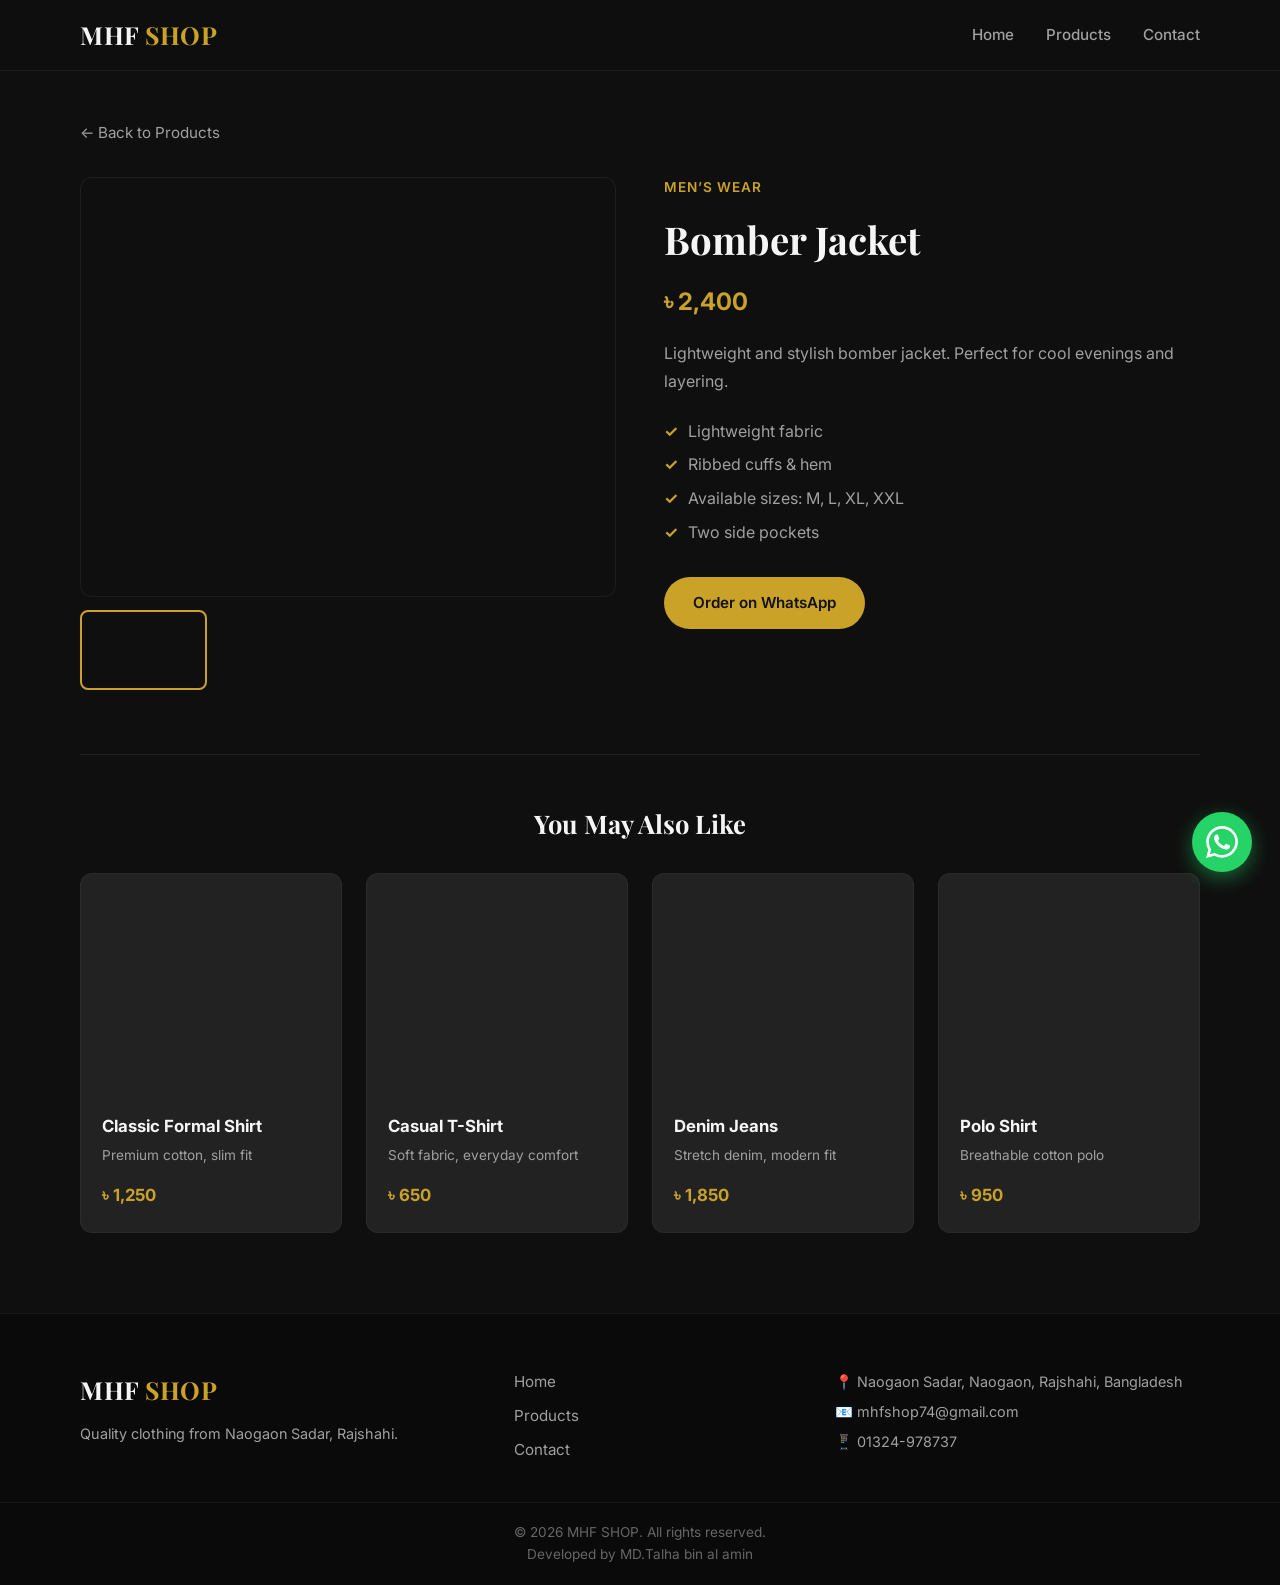
==== commit a9753330: "Update product-bomber-jacket.html" ====
--- a/product-bomber-jacket.html
+++ b/product-bomber-jacket.html
@@ -91,7 +91,7 @@
         <p>📱 01324-978737</p>
       </div>
     </div>
-    <div class="footer-bottom"><p>© 2026 MHF SHOP. All rights reserved.<br>Developed by:MD.Talha bin al amin</p></div>
+    <div class="footer-bottom"><p>© 2026 MHF SHOP. All rights reserved.<br>Developed by MD.Talha bin al amin</p></div>
   </footer>
 
   <a href="https://wa.me/8801324978737" class="whatsapp-float" target="_blank" rel="noopener" aria-label="Chat on WhatsApp">
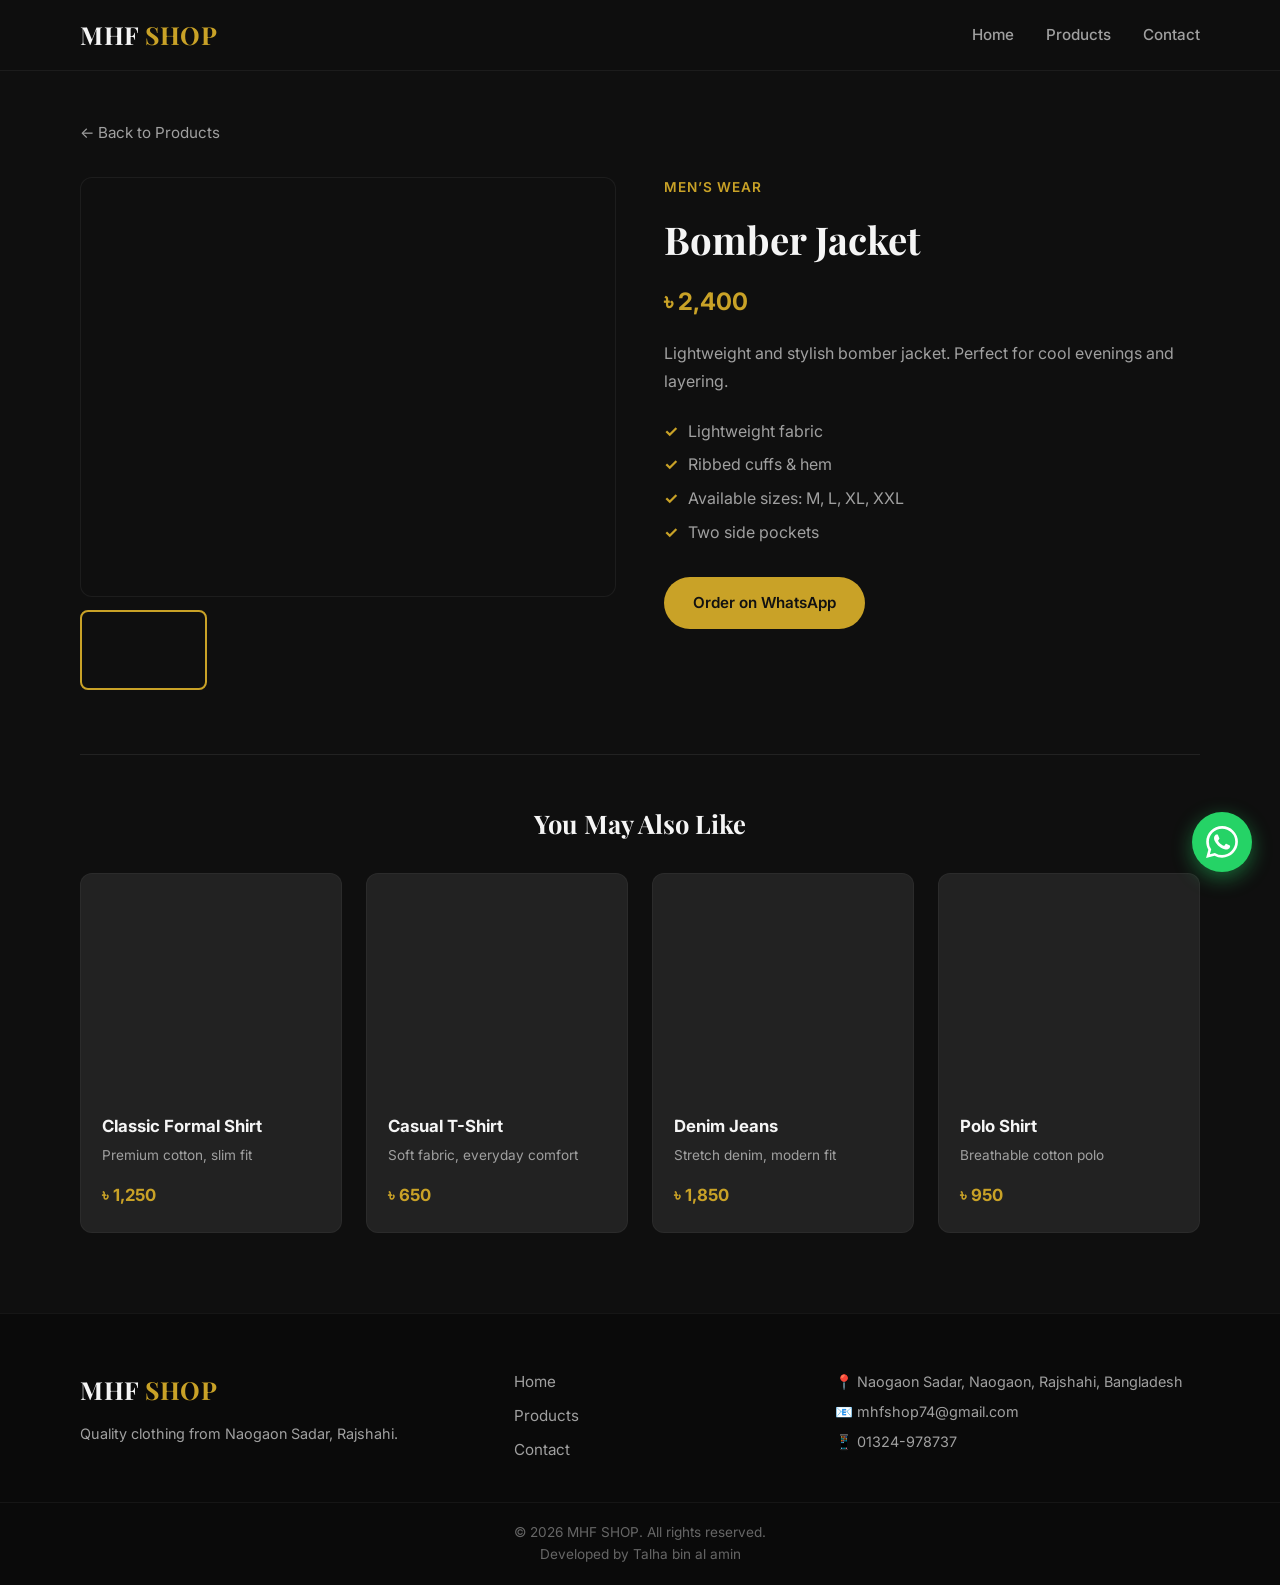
==== commit 86c1bb65: "Update product-bomber-jacket.html" ====
--- a/product-bomber-jacket.html
+++ b/product-bomber-jacket.html
@@ -91,7 +91,7 @@
         <p>📱 01324-978737</p>
       </div>
     </div>
-    <div class="footer-bottom"><p>© 2026 MHF SHOP. All rights reserved.<br>Developed by MD.Talha bin al amin</p></div>
+    <div class="footer-bottom"><p>© 2026 MHF SHOP. All rights reserved.<br>Developed by Talha bin al amin</p></div>
   </footer>
 
   <a href="https://wa.me/8801324978737" class="whatsapp-float" target="_blank" rel="noopener" aria-label="Chat on WhatsApp">
